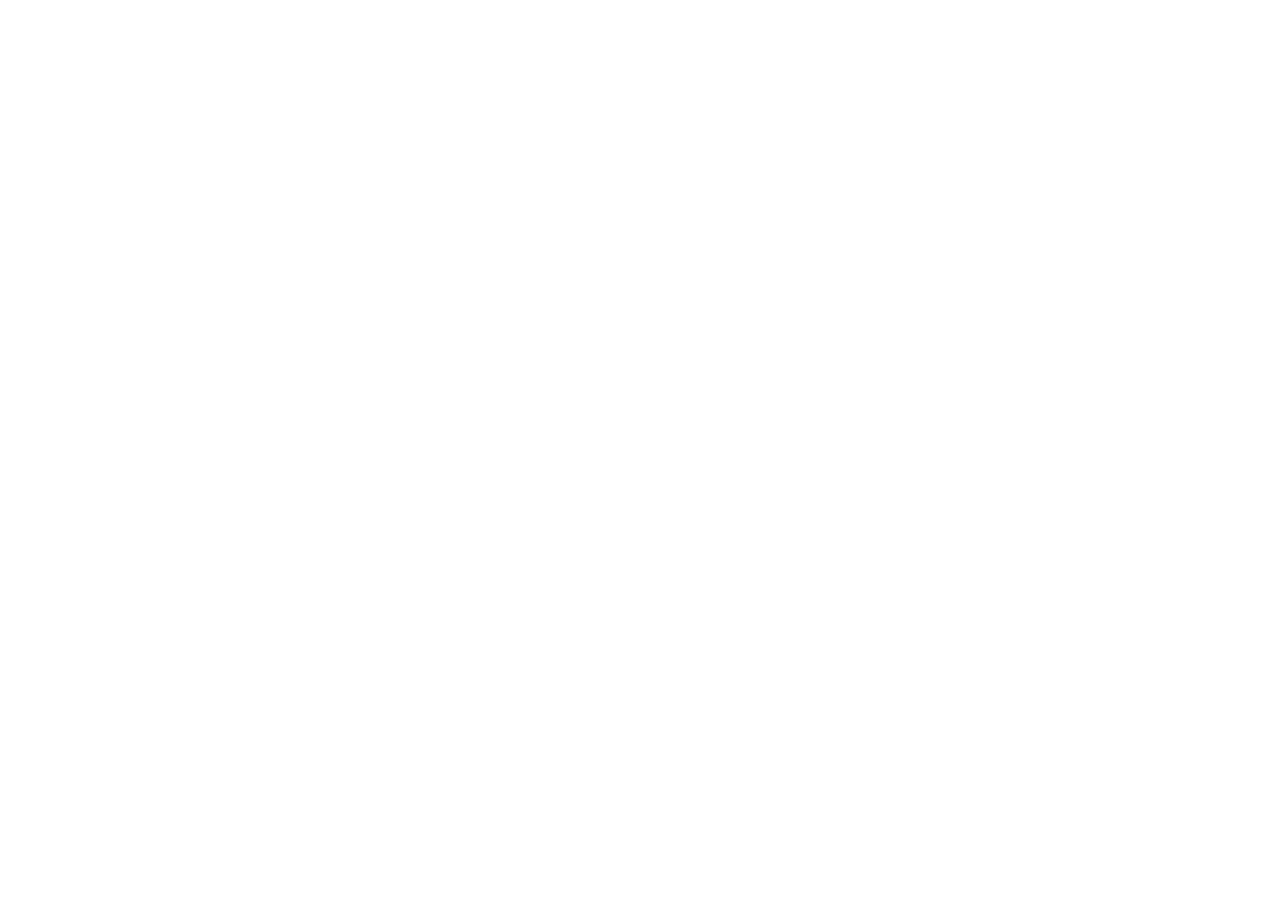
==== src/index.html @ 6142dc84 "added bootstrap" ====
<!DOCTYPE html>
<html>
<head>
    
    <meta charset="utf-8">
    <meta name="viewport" content="width=device-width, initial-scale=1.0, maximum-scale=1.0, user-scalable=0">
    <meta name="apple-mobile-web-app-capable" content="yes" />
    <title>App title</title>
    <link rel="stylesheet" href="lib/bootstrap/dist/css/bootstrap-theme.min.css">
    <link rel="stylesheet" href="css/style.css">

</head>
<body ng-app="app" ng-controller="AppCtrl">
    
    <div ui-view></div>

    <!-- build:templatejs -->
    <!-- endbuild -->
    
    <!-- vendor -->

    <script src="lib/jquery/dist/jquery.min.js"></script>
    <script src="lib/angular/angular.min.js"></script>
    <script src="lib/angular-http-auth/src/http-auth-interceptor.js"></script>
    <script src="lib/lodash/lodash.min.js"></script>
    <script src="lib/angular-ui-router/release/angular-ui-router.min.js"></script>
    <script src="lib/angular-permission/dist/angular-permission.js"></script>
    <script src="lib/restangular/dist/restangular.min.js"></script>

    <!-- satellizer if needed -->
    <!-- <script src="lib/satellizer/satellizer.min.js"></script> -->

    <!-- end of vendor -->
    
    <!-- build:applicationjs -->
    
    <script src="js/modules/config/network-config.js"></script>    
    <script src="js/modules/config/permissions-config.js"></script>    
    <script src="js/modules/config/states-config.js"></script>    
    
    <!-- satellizer config if needed -->
    <!-- <script src="js/modules/config/satellizer-config.js"></script> -->
    
    <script src="js/app.js"></script>
    <script src="js/controllers/app-controller.js"></script>
    
    <!-- example satellizer login controller -->
    <!-- <script src="js/controllers/login-controller-satellizer.js"></script>-->

    <!-- example restangular-based data service -->
    <!-- <script src="js/services/data-service.js"></script> -->
    

    <!-- endbuild -->
    
</body>
</html>
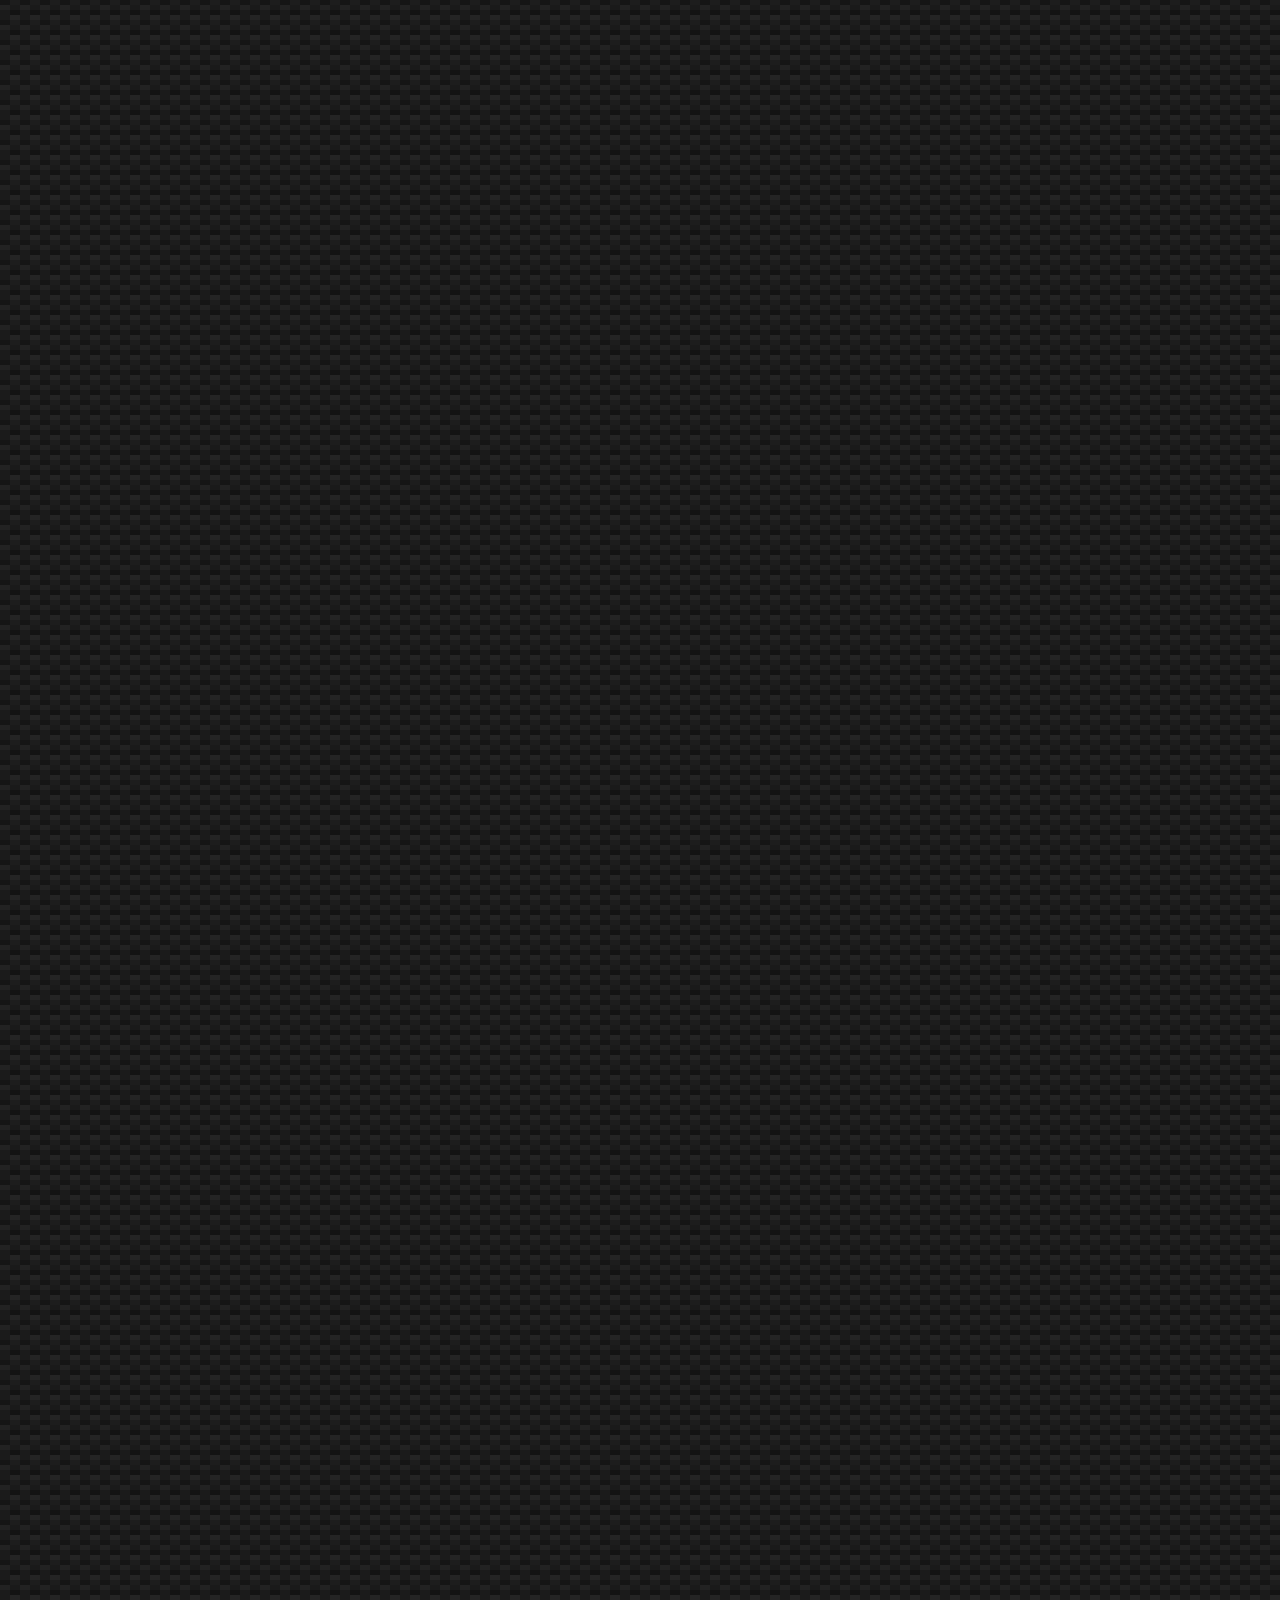
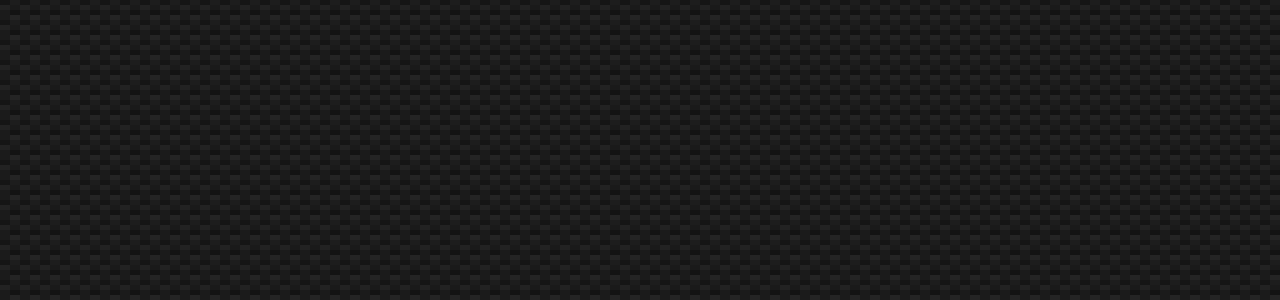
==== commit b18ef708: "Menu v1" ====
--- a/src/index.html
+++ b/src/index.html
@@ -6,13 +6,19 @@
     <meta name="viewport" content="width=device-width, initial-scale=1.0, maximum-scale=1.0, user-scalable=0">
     <meta name="apple-mobile-web-app-capable" content="yes" />
     <title>App title</title>
+    <link rel="stylesheet" href="lib/bootstrap/dist/css/bootstrap.min.css">
     <link rel="stylesheet" href="lib/bootstrap/dist/css/bootstrap-theme.min.css">
+
+    <link rel="stylesheet" href="lib/font-awesome/css/font-awesome.min.css">
+
     <link rel="stylesheet" href="css/style.css">
 
 </head>
 <body ng-app="app" ng-controller="AppCtrl">
-    
-    <div ui-view></div>
+        <!-- -->
+    <div app-menu></div>
+            <!-- -->
+    <div ui-view> </div>
 
     <!-- build:templatejs -->
     <!-- endbuild -->
@@ -25,7 +31,11 @@
     <script src="lib/lodash/lodash.min.js"></script>
     <script src="lib/angular-ui-router/release/angular-ui-router.min.js"></script>
     <script src="lib/angular-permission/dist/angular-permission.js"></script>
-    <script src="lib/restangular/dist/restangular.min.js"></script>
+    <script src="lib/angular-scroll/angular-scroll.min.js"></script>
+    <script src="lib/restangular/src/restangular.js"></script>
+    <script src="lib/bootstrap/dist/js/bootstrap.min.js"></script>
+    <script src="js/animate-head.js"></script>
+
 
     <!-- satellizer if needed -->
     <!-- <script src="lib/satellizer/satellizer.min.js"></script> -->
@@ -43,7 +53,10 @@
     
     <script src="js/app.js"></script>
     <script src="js/controllers/app-controller.js"></script>
+    <script src="js/controllers.js"></script>
     
+    <script src="js/directives/directive-menu.js"></script>
+
     <!-- example satellizer login controller -->
     <!-- <script src="js/controllers/login-controller-satellizer.js"></script>-->
 
--- a/src/css/style.css
+++ b/src/css/style.css
@@ -0,0 +1,129 @@
+body {
+background-color: #000;
+margin:0px;
+padding: 0px;
+background:
+linear-gradient(27deg, #151515 5px, transparent 5px) 0 5px,
+linear-gradient(207deg, #151515 5px, transparent 5px) 10px 0px,
+linear-gradient(27deg, #222 5px, transparent 5px) 0px 10px,
+linear-gradient(207deg, #222 5px, transparent 5px) 10px 5px,
+linear-gradient(90deg, #1b1b1b 10px, transparent 10px),
+linear-gradient(#1d1d1d 25%, #1a1a1a 25%, #1a1a1a 50%, transparent 50%, transparent 75%, #242424 75%, #242424);
+background-color: #131313;
+background-size: 20px 20px;
+min-height: 1900px;
+}
+
+
+
+
+
+
+.navbar-default {
+    background-color:rgba(0,0,0,1);   
+    padding: 0px 0;
+    border: 0;
+     -webkit-transition: padding .3s;
+    -moz-transition: padding .3s;
+    transition: padding .3s;
+}
+
+.navbar-default .navbar-brand {
+    font-size: 2em;
+    -webkit-transition: all .3s;
+    -moz-transition: all .3s;
+    transition: all .3s;
+}
+
+.navbar-default .navbar-nav>.active>a {
+    border-radius: 3px;
+}
+
+
+.navbar.navbar-default.navbar-shrink{
+    margin-bottom:0px;
+    background: rgba(0,0,0,0);
+    border: none;
+    padding-top:5px;
+    padding-bottom:5px;
+    font-size:1.6em;
+    min-height: 190px;
+    padding-top: 100px;
+}
+
+.navbar-default.navbar-shrink .nav li a {
+    text-transform: uppercase;
+    font-family: Montserrat,"Helvetica Neue",Helvetica,Arial,sans-serif;
+    color: #fff;
+}
+
+.navbar-default.navbar-shrink .nav li a:hover,
+.navbar-default.navbar-shrink .nav li a:focus {
+    outline: 0;
+    color: #333;
+    background-color: #999;
+    border-radius: 3px;
+}
+
+.navbar-default.navbar-shrink .navbar-nav>.active>a {
+    border-radius: 3px;
+    color: #333;
+    background-color: #7A0000;
+}
+
+
+.navbar-default.navbar-shrink .navbar-nav>li>.dropdown-menu{
+   margin-top:10px;
+   border-top:0px;
+   background:#222;
+   left:0px;
+   min-width: 100%;
+   padding-top:15px;
+   padding-bottom:5px;
+   color:#fff;
+
+}
+
+
+
+
+
+
+
+
+
+
+
+#bottone_totop {
+    width:50px; 
+    height:40px;
+    background-color:rgba(0, 0, 0, .3);
+    z-index:2000;
+    padding:0px; 
+    font-size:2.0em;
+    text-align:center; 
+    font-weight: bold;
+    color: whiteSmoke;
+    text-decoration: none;
+    position:fixed;
+    top:90%;
+    right:2%;
+    display:none;
+}
+
+#bottone_tobottom {
+    width:50px; 
+    height:40px;
+    background-color:rgba(0, 0, 0, .3);
+    z-index:2000;
+    padding:0px; 
+    font-size:2.0em;
+    text-align:center; 
+    font-weight: bold;
+    color: whiteSmoke;
+    text-decoration: none;
+    position:fixed;
+    top:80%;
+    right:45%;
+    
+}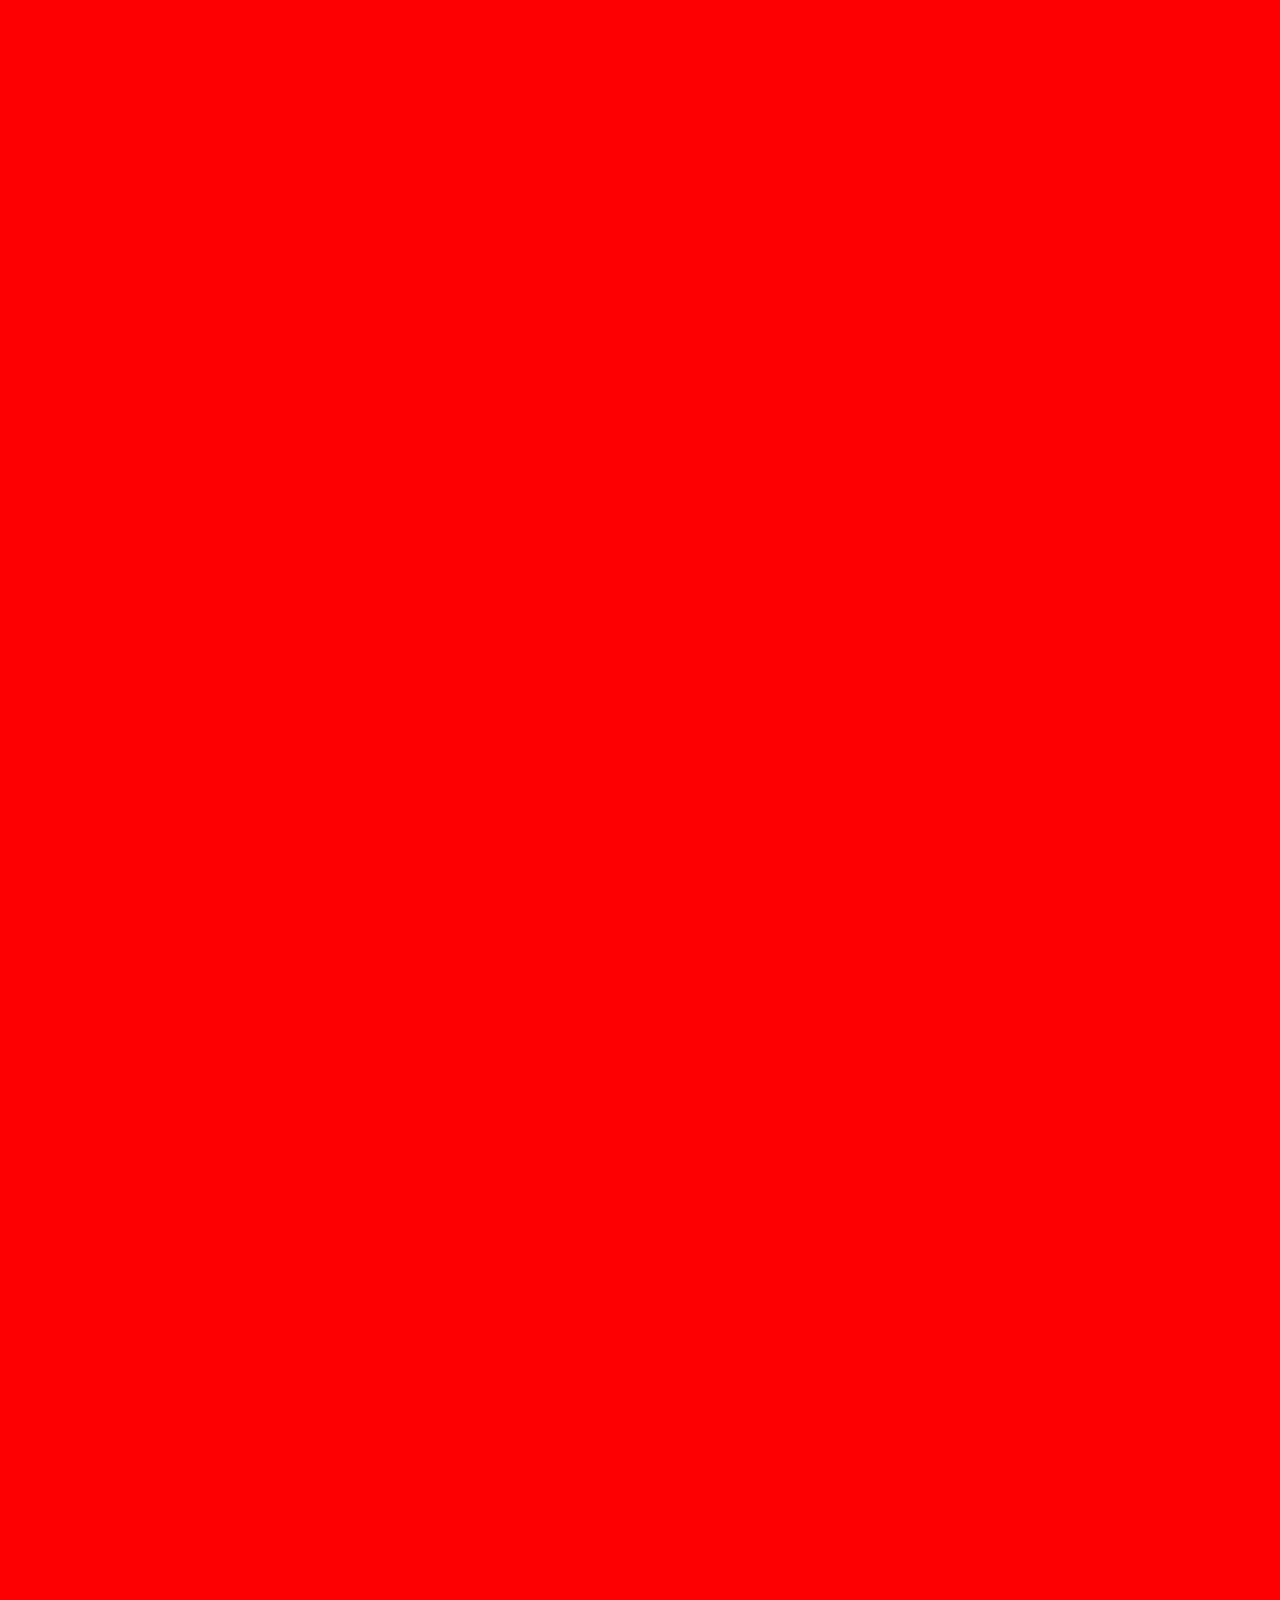
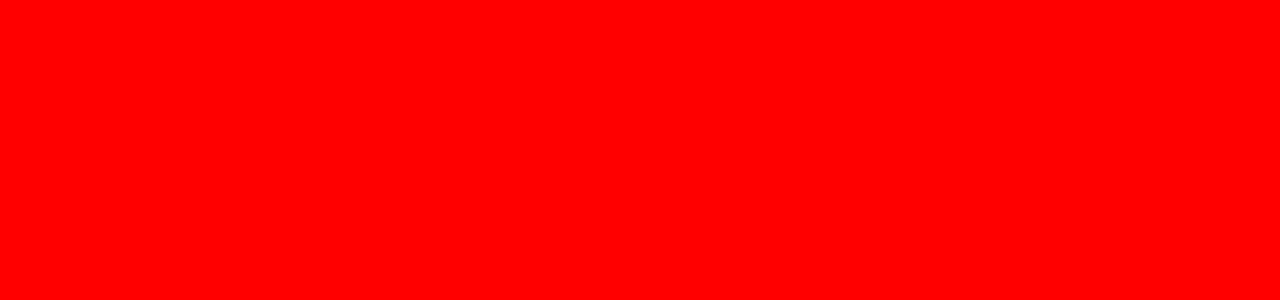
==== commit 2038bc6e: "view tests" ====
--- a/src/index.html
+++ b/src/index.html
@@ -8,18 +8,15 @@
     <title>App title</title>
     <link rel="stylesheet" href="lib/bootstrap/dist/css/bootstrap.min.css">
     <link rel="stylesheet" href="lib/bootstrap/dist/css/bootstrap-theme.min.css">
-
     <link rel="stylesheet" href="lib/font-awesome/css/font-awesome.min.css">
-
     <link rel="stylesheet" href="css/style.css">
 
 </head>
 <body ng-app="app" ng-controller="AppCtrl">
-        <!-- -->
+        
     <div app-menu></div>
-            <!-- -->
-    <div ui-view> </div>
-
+    <!--TODO: DAVIDE FAI QUALCOSA! -->
+    <div ui-view style="min-height:100%; width:100%; background-color:red"></div>
     <!-- build:templatejs -->
     <!-- endbuild -->
     
@@ -34,7 +31,6 @@
     <script src="lib/angular-scroll/angular-scroll.min.js"></script>
     <script src="lib/restangular/src/restangular.js"></script>
     <script src="lib/bootstrap/dist/js/bootstrap.min.js"></script>
-    <script src="js/animate-head.js"></script>
 
 
     <!-- satellizer if needed -->
@@ -44,6 +40,7 @@
     
     <!-- build:applicationjs -->
     
+    <script src="js/modules/config/constants-config.js"></script>    
     <script src="js/modules/config/network-config.js"></script>    
     <script src="js/modules/config/permissions-config.js"></script>    
     <script src="js/modules/config/states-config.js"></script>    
@@ -53,15 +50,16 @@
     
     <script src="js/app.js"></script>
     <script src="js/controllers/app-controller.js"></script>
-    <script src="js/controllers.js"></script>
+    <script src="js/controllers/eventi-controller.js"></script>
     
     <script src="js/directives/directive-menu.js"></script>
+    <script src="js/directives/go-top.js"></script>
 
     <!-- example satellizer login controller -->
     <!-- <script src="js/controllers/login-controller-satellizer.js"></script>-->
 
     <!-- example restangular-based data service -->
-    <!-- <script src="js/services/data-service.js"></script> -->
+    <script src="js/services/data-service.js"></script>
     
 
     <!-- endbuild -->
--- a/src/css/style.css
+++ b/src/css/style.css
@@ -1,3 +1,7 @@
+html{
+    height:100%;
+}
+
 body {
 background-color: #000;
 margin:0px;
@@ -11,7 +15,8 @@
 linear-gradient(#1d1d1d 25%, #1a1a1a 25%, #1a1a1a 50%, transparent 50%, transparent 75%, #242424 75%, #242424);
 background-color: #131313;
 background-size: 20px 20px;
-min-height: 1900px;
+    min-height: 1900px;
+    height:100%;
 }
 
 
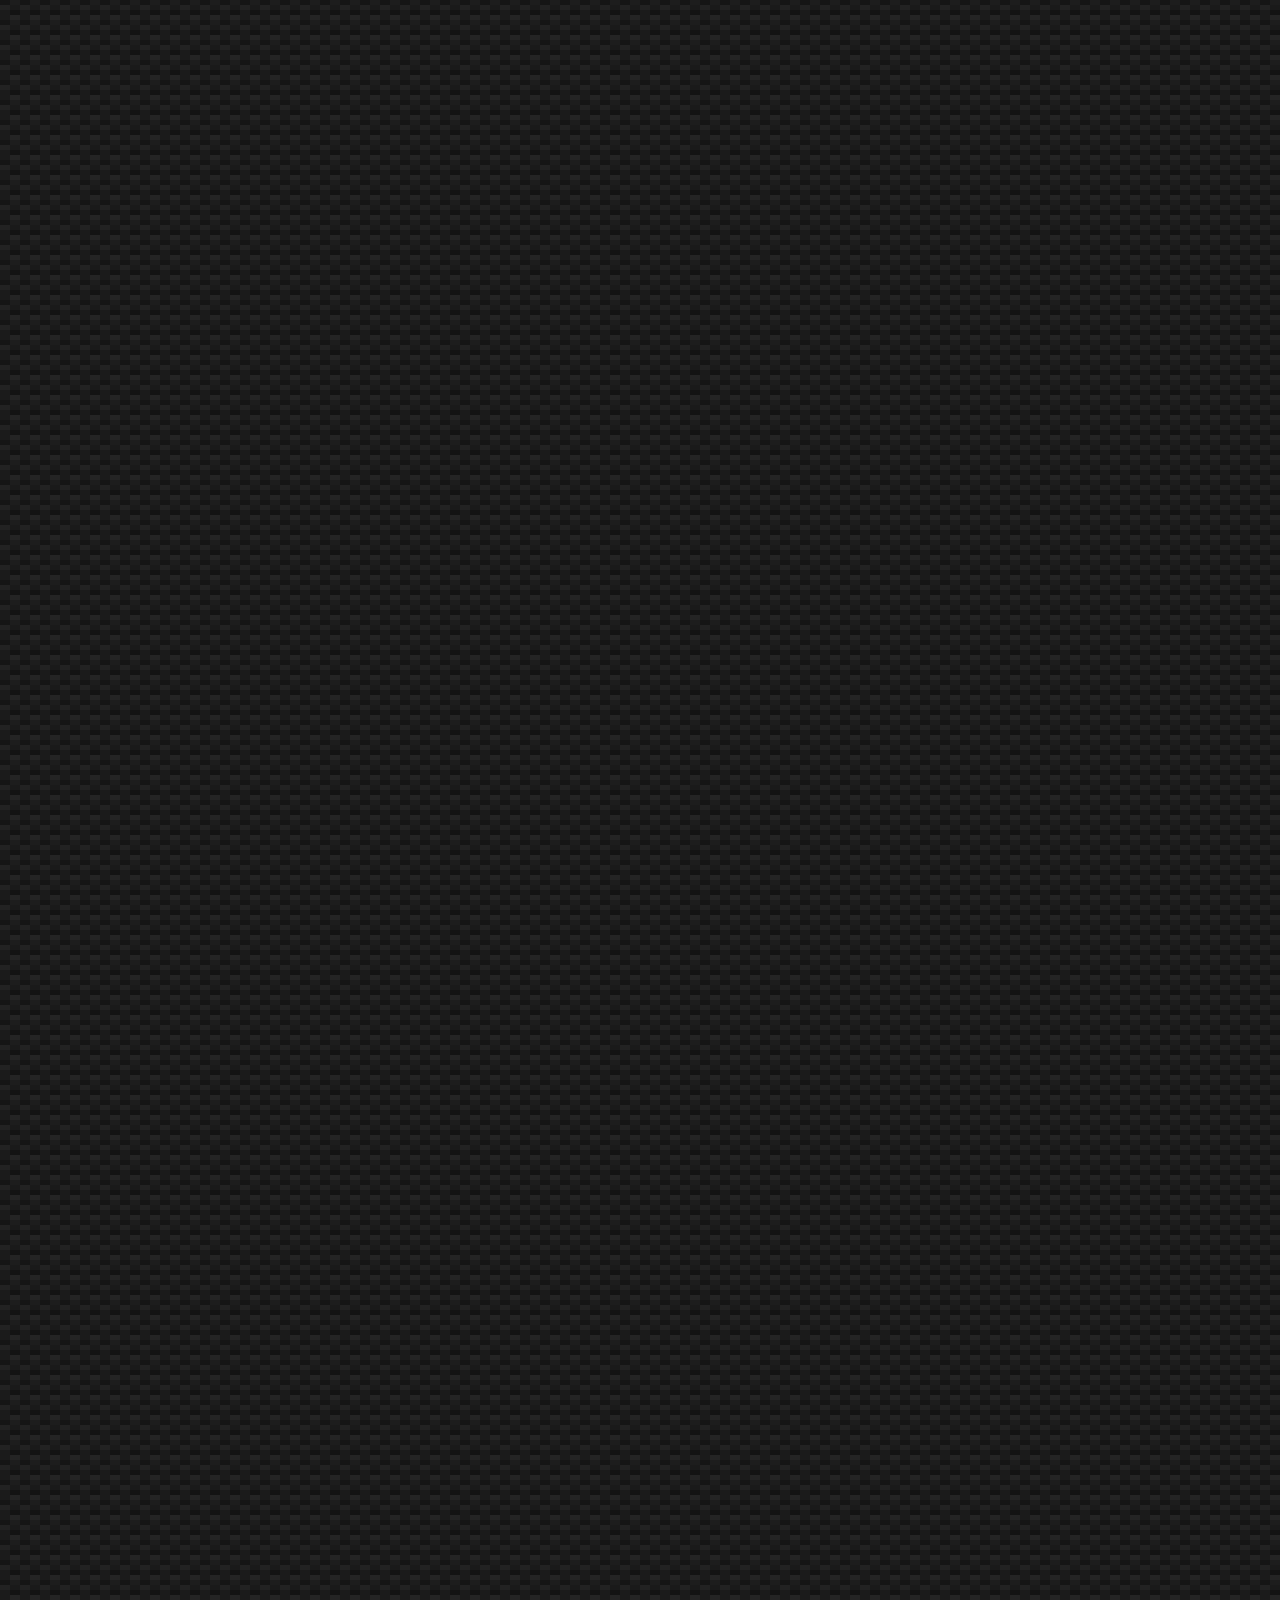
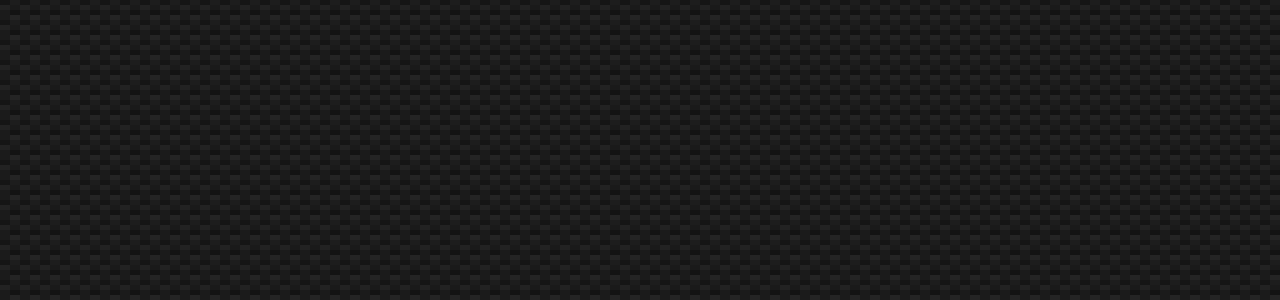
==== commit 0ae4e285: "ui-view style" ====
--- a/src/index.html
+++ b/src/index.html
@@ -16,7 +16,7 @@
         
     <div app-menu></div>
     <!--TODO: DAVIDE FAI QUALCOSA! -->
-    <div ui-view style="min-height:100%; width:100%; background-color:red"></div>
+    <div ui-view style="min-height:100%; width:100%;"></div>
     <!-- build:templatejs -->
     <!-- endbuild -->
     
